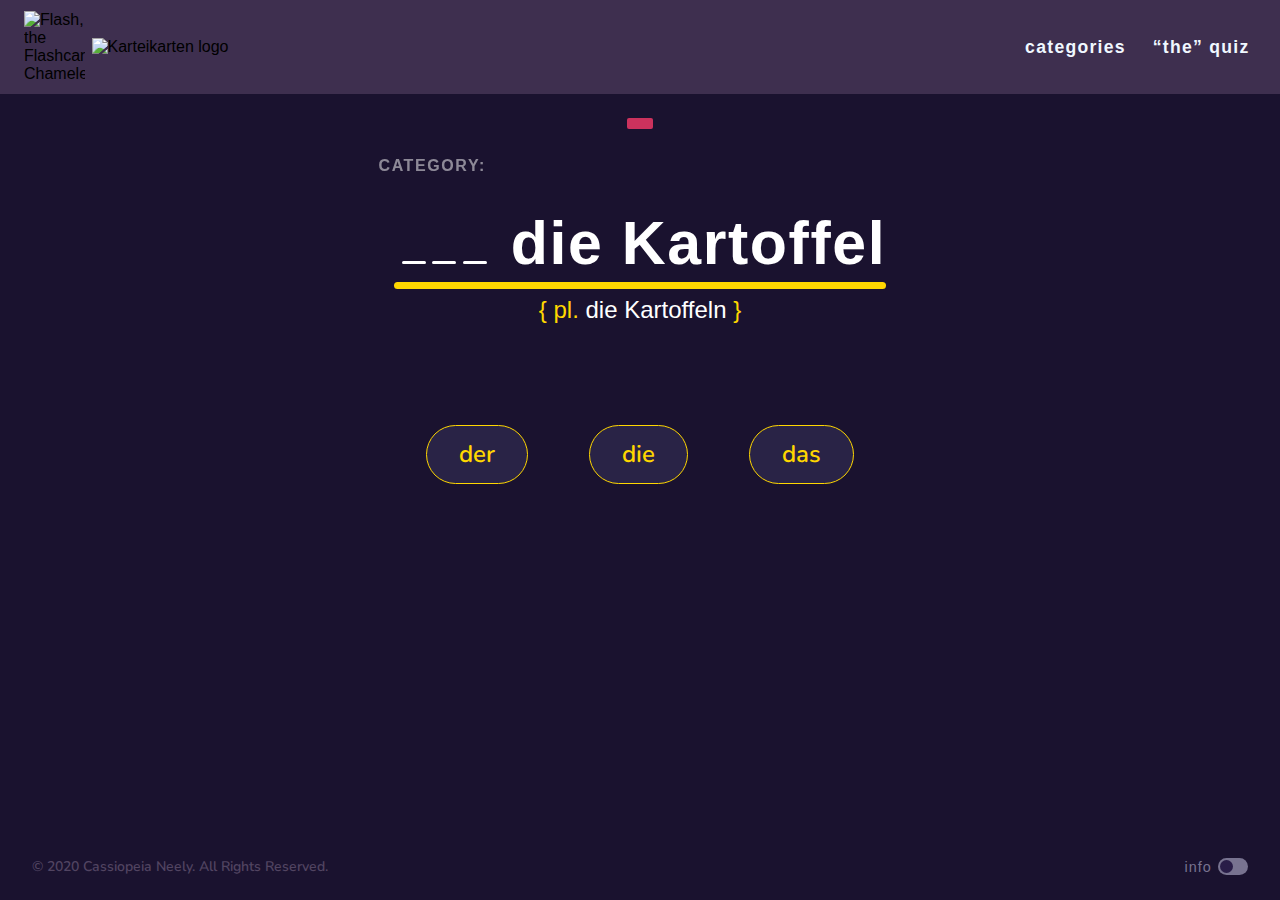
==== der-die-das.html @ 9fbf697b "add terminal newline" ====
<!DOCTYPE html>
<html lang="en">
<head>
    <meta charset="UTF-8" />
    <meta name="viewport" content="width=device-width, initial-scale=1.0" />
    <meta http-equiv="cache-control" content="no-store" />
    <meta http-equiv="X-UA-Compatible" content="ie=edge" />
    <meta name="theme-color" content="rgb(62, 47, 79)" />
    <meta name="apple-mobile-web-app-capable" content="yes" />
    <meta name="apple-mobile-web-app-status-bar-style" content="rgb(26, 18, 47)" />
    <title>DER, DIE, DAS QUIZ | Karteikarten—English to German Flashcards</title>
    <link rel="icon" type="image/png" href="images/flag-favicon.png" />
    <link rel="stylesheet" type="text/css" href="css/style.css" />
    <link rel="stylesheet" href="https://use.typekit.net/azi6bbn.css" />
    <link href="https://fonts.googleapis.com/css2?family=Nunito:wght@600&display=swap" rel="stylesheet" />
    <script src="https://ajax.googleapis.com/ajax/libs/jquery/3.4.1/jquery.min.js"></script>
</head>
<body class="quiz-page">
    <header>
        <section id="logo-container">
            <img id="chameleon" src="images/nav-images/flash-chameleon.svg" alt="Flash, the Flashcard Chameleon" />
            <a href="index.html"><img id="logo" src="images/nav-images/karteikarten-logo-text.svg" alt="Karteikarten logo" /></a>
        </section>
        <section id="hamburger">
            <img id="highlighter-menu" src="images/nav-images/menu-highlighters.svg" />
            <img id="highlighter-lines" src="images/nav-images/highlighter-lines.svg" alt="" />
        </section>
        <nav>
            <ul>
                <li id="open-categories" class="nav-links" tabindex="0">Categories</li>
                <li class="nav-links"><a href="./der-die-das.html" tabindex="1">“The” Quiz</a></li>
            </ul>
            <div id="nav-x-bg" class="close-x-bg">
                <p class="close-x">✕</p>
            </div>
        </nav>
    </header>
    <section id="categories-wrapper">
        <div id="lightning-flex">
            <div id="categories-x-bg" class="close-x-bg">
                <p class="close-x">✕</p>
            </div>
            <div id="lightning-container">
                <img id="tricolor-lightning" src="images/level-images/tricolor-lightning.svg" alt="Blue, orange, and gold lightning bolts" />
                <div id="round-totals-container">
                    <div>
                        <p class="flashcard-total" id="lightning-total"></p>
                        <span class="gray-divider"></span>
                        <p>Lightning Round</p>
                    </div>
                    <div>
                        <p class="flashcard-total" id="customized-total">0</p>
                        <span class="gray-divider"></span>
                        <p>Customized Round</p>
                    </div>
                </div>
                <p id="lightning-text">Up for a challenge? Click the Lightning Round button to skip <span id="total-levels"></span> levels and enter the <span id="total-words"></span>-word lightning round, or select categories and click Customized Round.</p>
                <button class="lightning-round mobile">Lightning Round</button>
            </div>
            <form id="categories-box">
                <input type="checkbox" name="animals" id="animals" class="hidden-checkbox" />
                <label for="animals">
                    <div class="selection-ring">
                        <div id="animals-color">
                            <img class="category-icons" src="images/category-icons/category-icons-animals.svg" />
                        </div>
                    </div>
                    <p class="label-text">Animals</p>
                </label>
                <input type="checkbox" name="arts" id="arts" class="hidden-checkbox" />
                <label for="arts">
                    <div class="selection-ring">
                        <div id="arts-color">
                            <img class="category-icons expanded taller" src="images/category-icons/category-icons-arts.svg" />
                        </div>
                    </div>
                    <p class="label-text">Arts</p>
                </label>
                <input type="checkbox" name="body" id="body" class="hidden-checkbox" />
                <label for="body">
                    <div class="selection-ring">
                        <div id="body-color">
                            <img class="category-icons" src="images/category-icons/category-icons-body.svg" />
                        </div>
                    </div>
                    <p class="label-text">Body</p>
                </label>
                <input type="checkbox" name="calendar" id="calendar" class="hidden-checkbox" />
                <label for="calendar">
                    <div class="selection-ring">
                        <div id="calendar-color">
                            <img class="category-icons" src="images/category-icons/category-icons-calendar.svg" />
                        </div>
                    </div>
                    <p class="label-text">Calendar</p>
                </label>
                <input type="checkbox" name="catastrophe" id="catastrophe" class="hidden-checkbox" />
                <label for="catastrophe">
                    <div class="selection-ring">
                        <div id="catastrophe-color">
                            <img class="category-icons expanded" src="images/category-icons/category-icons-catastrophe.svg" />
                        </div>
                    </div>
                    <p class="label-text">Catastrophe</p>
                </label>
                <input type="checkbox" name="clothes" id="clothes" class="hidden-checkbox" />
                <label for="clothes">
                    <div class="selection-ring">
                        <div id="clothes-color">
                            <img class="category-icons" src="images/category-icons/category-icons-clothes.svg" />
                        </div>
                    </div>
                    <p class="label-text">Clothes</p>
                </label>
                <input type="checkbox" name="food" id="food" class="hidden-checkbox" />
                <label for="food">
                    <div class="selection-ring">
                        <div id="food-color">
                            <img class="category-icons" src="images/category-icons/category-icon-food.svg" />
                        </div>
                    </div>
                    <p class="label-text">Food</p>
                </label>
                <input type="checkbox" name="home" id="home" class="hidden-checkbox" />
                <label for="home">
                    <div class="selection-ring">
                        <div id="home-color">
                            <img class="category-icons" src="images/category-icons/category-icons-home.svg" />
                        </div>
                    </div>
                    <p class="label-text">Home</p>
                </label>
                <input type="checkbox" name="nature" id="nature" class="hidden-checkbox" />
                <label for="nature">
                    <div class="selection-ring">
                        <div id="nature-color">
                            <img class="category-icons" src="images/category-icons/category-icons-nature.svg" />
                        </div>
                    </div>
                    <p class="label-text">Nature</p>
                </label>
                <input type="checkbox" name="people" id="people" class="hidden-checkbox" />
                <label for="people">
                    <div class="selection-ring">
                        <div id="people-color">
                            <img class="category-icons squished" src="images/category-icons/category-icons-people.svg" />
                        </div>
                    </div>
                    <p class="label-text">People</p>
                </label>

                <input type="checkbox" name="tech" id="tech" class="hidden-checkbox" />
                <label for="tech">
                    <div class="selection-ring">
                        <div id="tech-color">
                            <img class="category-icons" src="images/category-icons/category-icons-technology.svg" />
                        </div>
                    </div>
                    <p class="label-text">Tech</p>
                </label>
                <input type="checkbox" name="travel" id="travel" class="hidden-checkbox" />
                <label for="travel">
                    <div class="selection-ring">
                        <div id="travel-color">
                            <img class="category-icons taller" src="images/category-icons/category-icons-travel.svg" />
                        </div>
                    </div>
                    <p class="label-text">Travel</p>
                </label>
            </form>
        </div>
        <button class="select-categories mobile" type="button" tabindex="0">Customized Round</button>
        <section id="lightning-button-row">
            <button class="lightning-round desktop" tabindex="0">Lightning Round</button>
            <button class="select-categories desktop" type="button" tabindex="0">Customized Round</button>
        </section>
    </section>
    <main>
        <section id="help-row">
            <div id="label-icon-container">
                <img class="help-icons" id="label-switch" src="images/help-icons/three-bent-labels.svg" title="Category Labels" alt="Labels icon" />
            </div>
            <div id="help-icons-container">
                <img class="help-icons" id="hint-bulb" src="images/help-icons/karteikarten-hint-bulb.svg" title="Hint Bulb" alt="Lightbulb icon" />
                <img class="help-icons" id="answer-key" src="images/help-icons/karteikarten-answer-key.svg" title="Answer Key" alt="Key icon" />
            </div>
            <div id="hint-message-container">
                <p id="hint-message"></p>
            </div>
        </section>
        <div id="mobile-focus">
            <section id="countdown-container">
                <p>This round has</p>
                <div id="countdown"></div>
                <p id="update-remaining"></p>
            </section>
            <section id="german-box">
                <div id="flashcard-category-wrapper">
                    <p id="card-category">Category: <span id="insert-category"></span></p>
                    <img class="category-icons" id="card-icon" src="" />
                </div>
                <div id="card-text-wrapper">
                    <div>
                        <div id="blank-word-flex">
                            <div id="blank-line-wrapper">
                                <span class="blank-line"></span>
                                <span class="blank-line"></span>
                                <span class="blank-line"></span>
                            </div>
                            <h1 id="german-word" lang="de">die Kartoffel</h1>
                        </div>
                        <span id="line"></span>
                    </div>
                    <div id="plural-zone">
                        <p>{ pl. <span id="german-plural" lang="de">die Kartoffeln</span> }</p>
                    </div>
                </div>
                <!-- EMPTY GRID ROW, BELOW -->
                <div></div> 
            </section>
            <section id="quiz-button-container">
                <div id="quiz-button-row">
                    <button id="der-button" class="quiz-buttons" type="button" tabindex="1">der</button>
                    <button id="die-button" class="quiz-buttons" type="button" tabindex="1">die</button>
                    <button id="das-button" class="quiz-buttons" type="button" tabindex="1">das</button>
                </div>
            </section>
        </div>
    </main>
    <section>
        <div id="level-box" class="modal">
            <div class="modal-content">
                <div id="modal-body">
                    <h2 lang="de">Fantastisch!</h2>
                    <p id="congrats-sub">You've reached</p>
                    <figure id="modal-image">
                        <figcaption id="level"></figcaption>
                    </figure>
                    <div id="mini-review-container">
                        <span class="chevron-ornament">» </span><p class="review-button" id="mini-review">Mini Review</p><span class="chevron-ornament"> «</span>
                    </div>
                    <div id="end-review-container">
                        <span class="chevron-ornament">» </span><p class="review-button" id="final-review">Final Review</p><span class="chevron-ornament"> «</span>
                    </div>
                </div>
                <div id="modal-review">
                    <h2>Mini Review</h2>
                    <p id="review-sub">Practice makes perfect, so have another look at <span id="review-count">these words</span><span id="remove-round"> from the last round.</span> Click <span id="each-it">each word</span> to see the correct translation.</p>
                    <div id="review-box"></div>
                </div>
                <div id="modal-footer">
                    <button id="continue" type="button">Continue</button>
                </div>
            </div>
        </div>
    </section>
    <section id="onion-skin" class="modal">
        <div id="info-container">
            <div class="info-graphics">
                <div id="info-countdown-container">
                    <p id="info-countdown">20</p>
                </div>
            </div>
            <div id="about-counter" class="info-blurbs">
                <p class="info-text">The <span class="info-item">counter</span> indicates the number of words that remain in the current round.</p>
                <img id="info-arrow-counter" class="info-arrows" src="images/arrows/arrow-to-counter.svg" />
            </div>
            <div class="info-graphics">
                <div class="help-circle">
                    <img class="info-help-icons" src="images/help-icons/three-bent-labels.svg" />
                </div>
                <div class="help-circle">
                    <img class="info-help-icons" src="images/help-icons/karteikarten-hint-bulb.svg" />
                </div>
                <div class="help-circle">
                    <img class="info-help-icons" src="images/help-icons/karteikarten-answer-key.svg" />
                </div>
            </div>
            <div id="about-help" class="info-blurbs">
                <img id="info-arrow-help" class="info-arrows" src="images/arrows/arrow-to-help.svg" />
                <p class="info-text">Toggle the <span class="info-item">category labels</span> with the first icon. The <span class="info-item">hint bulb</span> offers a more specific clue, and the <span class="info-item">answer key</span> has the solution.</p>
                <span class="info-text"><span class="bolded">Note:</span> The hint bulb and answer key build your <div class="review-preview-container">
                        <span class="dashed-underline">Mini Reviews</span>,
                        <div class="preview-box">
                            <video controls width="333.5" height="303.5" autoplay muted>
                                <source src="images/info-images/mini-review-preview.mp4" type="video/mp4" />
                            </video>
                        </div>
                    </div>so you'll have a second chance to translate tricky words.</span>
            </div>
            <div class="info-graphics">
                <img id="quiz-flashcard-example" src="images/info-images/quiz-flashcard-example.png" />
            </div>
            <div id="about-flashcard" class="info-blurbs">
                <img id="info-arrow-flashcard" class="info-arrows" src="images/arrows/arrow-to-flashcard.svg" />
                <p class="info-text">Can you fill in the <span class="info-item">missing word</span> above the yellow line? The plural form, below, is only for reference.</p>
                <div class="info-graphics">
                    <img id="quiz-buttons-example" src="images/info-images/geschlecht-buttons-example.png" />
                </div>
                <p class="info-text">Use the <span class="info-item">der, die, das buttons</span> to select the correct <span class="info-item">Geschlecht</span> (gender), but beware: if the button turns red, the answer was wrong and the flashcard word will appear in your Mini Review.</p>
            </div>
        </div>
    </section>
    <footer>
        <p id="copyright">&copy; 2020 Cassiopeia Neely. All Rights Reserved.</p>
        <div id="info-switch-container">
            <p id="info">Info</p>
            <label class="switch">
                <input id="info-switch" type="checkbox">
                <span class="slider round"></span>
            </label>
        </div>
    </footer>
    <script type="module" src="js/script.js"></script>
</body>
</html>
---- css/style.css ----
/* GLOBAL */

html {
    font-size: 16px;
    font-family: 'dinosaur', sans-serif;
    box-sizing: border-box;
    height: -webkit-fill-available;

}
* {
    box-sizing: inherit;
}
body {
    display: flex;
    flex-direction: column;
    min-height: 100vh;
    min-height: -webkit-fill-available;
    margin: 0;
    padding: 0;
    background-color: rgb(26, 18, 47);
}
button {
    display: block;
    font-size: 1rem;
    text-transform: uppercase;
    border: none;
    border-radius: 2px;
    padding: .5rem 3rem;
    cursor: pointer;
}

/* ACCENT FONTS */

.nav-links,
#card-category,
.info-item {
    font-family: 'verveine', sans-serif;
    font-weight: 600;
    font-style: normal;
}
button,
#hint-message,
#your-translation,
.review-answers,
#copyright {
    font-family: 'Nunito', sans-serif;
    font-weight: 600;
    font-style: normal;
}

/* HEADER */

header {
    display: flex;
    align-items: center;
    justify-content: space-between;
    padding: .7rem 1.5rem;
    background-color: rgb(62, 47, 79);
    position: fixed;
    top: 0;
    width: 100%;
    z-index: 7;
}
#logo-container {
    display: flex;
    align-items: center;
}
#chameleon {
    width: 61.16px;
}
img#logo {
    height: 53px;
    padding-left: .4rem;
}
a {
    text-decoration: none;
    padding: 0;
}
#hamburger {
    position: fixed;
    top: 25px;
    right: 25px;
    z-index: 7;
    width: 2.6rem;
    cursor: pointer;
    display: none;
}
#highlighter-menu,
#highlighter-lines {
    display: none;
}
nav {
    position: relative;
    z-index: 7;
}
#nav-x-bg {
    position: absolute;
    top: 30px;
    right: 30px;
    z-index: 7;
}
li {
    margin-left: .6rem;
    padding: .3rem .4rem;
}
.nav-links {
    display: inline;
    font-size: 1.1rem;
    color: rgb(240, 248, 255);
    letter-spacing: .08rem;
    text-transform: lowercase;
    list-style: none;
    cursor: pointer;
    background-image: url('../images/nav-images/nav-hover-highlight.svg');
    background-position: bottom;
    background-repeat: no-repeat;
    background-size: contain;
}
.nav-links:hover {
    color: rgb(196, 255, 236);
    background-image: url('../images/nav-images/nav-hover-highlight-dark.svg');
}
a {
    text-decoration: none;
    color: inherit;
}
a:hover {
    color: inherit;
}
.header-shadow {
    border-bottom: 1px solid #3F51B5;
    box-shadow: 1px 3px 5px 1px #9E9E9E;
}

/* CATEGORIES  */

#categories-wrapper {
    display: none;
    background-color: rgb(245, 245, 245);
    box-shadow: 1px 2px 7px 1px #545454;
    border-bottom: 1px solid #9E9E9E;
    width: 100%;
    position: absolute;
    z-index: 6;
}
#lightning-flex {
    display: flex;
    align-items: center;
    justify-content: space-between;
}
.close-x-bg {
    display: none;
    align-self: flex-end;
    align-items: center;
    justify-content: center;
    height: 1.5rem;
    width: 1.5rem;
    border-radius: 100px;
    background-image: linear-gradient(rgb(236, 123, 82), rgb(239, 82, 84));
    margin: 1rem 1.5rem 0;
    cursor: pointer;
}
.close-x-bg:hover {
    background-image: linear-gradient(rgb(237, 79, 84), rgb(237, 160, 117));
}
.close-x {
    font-weight: 400;
    font-style: normal;
    font-size: .7rem;
    color: rgb(245, 245, 245);
    margin: 0;
}
.close-x:hover {
    transition: 2s;
    transform: rotate(360deg);
}
#exit-row {
    display: flex;
    justify-content: flex-end;
}
#categories-x-bg {
    display: flex;
}
#lightning-container {
    margin: 1rem 2rem;
    text-align: center;
}
#tricolor-lightning {
    height: 100px;
    margin: .5rem;
    cursor: pointer;
}
#round-totals-container {
    display: flex;
    align-items: center;
    justify-content: space-between;
    width: 60%;
    margin: .5rem auto;
}
#round-totals-container div {
    font-weight: 400;
    font-style: normal;
    text-align: center;
    color: rgb(109, 103, 93);
    text-transform: uppercase;
    font-size: .8rem;
}
#round-totals-container p {
    margin: .5rem .25rem;
}
.flashcard-total {
    font-weight: 700;
    font-size: 2rem;
}
#lightning-total {
    color: rgb(255, 72, 0);
}
#customized-total {
    color: rgb(128, 84, 181);
}
.gray-divider {
    display: block;
    height: 2px;
    width: 100%;
    background-color: rgb(208, 205, 200);
    border-radius: 25px;
}
#lightning-text {
    font-weight: 300;
    font-style: normal;
    font-size: 1.2rem;
    letter-spacing: .12rem;
    color: rgb(109, 103, 93);
    padding: 1rem;
    margin: 0;
}
button.lightning-round {
    background-color: rgb(255, 72, 0);
    color: rgb(255, 255, 255);
    margin: 1rem auto;
}
button.lightning-round:hover {
    background-color: rgb(0, 197, 255);
}
.mobile {
    display: none;
}
#categories-box {
    display: flex;
    flex-wrap: wrap;
    align-items: center;
    justify-content: space-evenly;
    padding: 20px;
    max-width: 50%;
}
#categories-box label {
    width: 110px;
    margin: 10px;
    padding: 15px;
    position: relative;
    cursor: pointer;
}
.hidden-checkbox {
    clip-path: inset(100% 100% 100% 100%);
    position: absolute;
}
.hidden-checkbox:checked + label .selection-ring {
    border: 3px solid rgb(165, 175, 232);
}
.hidden-checkbox:checked + label .label-text {
    font-weight: 700 !important;
}
.selection-ring {
    display: flex;
    align-items: center;
    justify-content: center;
    border-radius: 100%;
    width: 55px;
    height: 55px;
    margin: 0 auto;
    cursor: pointer;
}
.selection-ring div {
    border-radius: 100%;
    width: 45px;
    height: 45px;
    display: flex;
    align-items: center;
    justify-content: center;
    margin: 0 auto;
}
#adjectives-color {
    background-color: rgb(156, 83, 141);
}
#animals-color {
    background-color: rgb(160, 129, 129);
}
#arts-color {
    background-color: rgb(70, 130, 180);
}
#body-color {
    background-color: rgb(245, 106, 55);
}
#calendar-color {
    background-color: rgb(205, 92, 92);
}
#catastrophe-color {
    background-color: rgb(117, 148, 117);
}
#clothes-color {
    background-color: rgb(9, 148, 189);
}
#food-color {
    background-color: rgb(244, 67, 54);
}
#home-color {
    background-color: rgb(119, 46, 83);
}
#nature-color {
    background-color: rgb(46, 139, 87);
}
#numbers-color {
    background-color: rgb(107, 106, 158);
}
#people-color {
    background-color: rgb(0, 139, 139);
}
#phrases-color {
    background-color: rgb(206, 60, 94);
}
#tech-color {
    background-color: rgb(96, 125, 139);
}
#travel-color {
    background-color: rgb(94, 147, 243)
}
.category-icons {
    width: 25px;
    max-height: 20px;
}
.squished {
    width: 20px;
}
.expanded {
    width: 30px;
}
.taller {
    max-height: 24px;
}
.label-text {
    font-weight: 300;
    font-style: normal;
    font-size: .8rem;
    color: rgb(41, 35, 70);
    text-align: center;
    margin: .6rem auto 0;
}
.select-categories {
    margin: 1rem auto;
    color: rgb(240, 248, 255);
    background-color: rgb(128, 84, 181);
}
.select-categories:hover,
#continue:hover {
    background-color: rgb(201, 124, 194);
}
#lightning-button-row {
    display: flex;
}

/* MAIN */

#help-row {
    display: flex;
    align-items: center;
    justify-content: flex-end;
    padding-top: .5rem;
}
#label-icon-container,
#help-icons-container {
    display: flex;
    align-items: center;
    height: 84px;
}
#help-icons-container {
    background-color: rgb(26, 18, 47);
    z-index: 2;
}
#hint-message-container {
    background-color: rgb(191, 255, 223);
    border-radius: 100px;
    cursor: pointer;
    display: flex;
    align-items: center;
    justify-content: center;
    position: fixed;
    right: -100%;
    width: 250px;
    height: 80px;
    z-index: 1;
}
#hint-message-container::after {
    content: '';
    position: absolute;
    width: 15px;
    height: 15px;
    right: -6px;
    background-color: rgb(191, 255, 223);
    border-radius: 2px;
    transform: rotate(45deg);
}
#hint-message {
    display: inline-block;
    padding: 1rem 1.3rem;
    font-size: 1rem;
    color: rgb(16, 115, 106);
}
.ital {
    font-style: italic;
}
.underline {
    text-decoration: underline;
}
.help-icons {
    height: 40px;
    filter: opacity(.7);
    cursor: pointer;
    padding-right: 2rem;
}
.help-icons:hover {
    filter: opacity(1);
}
#mobile-focus {
    padding-top: 1.5rem;
}
#countdown-container {
    display: flex;
    align-items: center;
    justify-content: center;
    margin-bottom: .625rem;
}
#countdown-container p {
    font-weight: 300;
    font-style: normal;
    font-size: .8rem;
    text-align: right;
    text-transform: uppercase;
    letter-spacing: .1rem;
    color: rgb(245, 245, 245);
    margin: 0;
    opacity: 0;
    width: 140px;
}
#countdown {
    font-weight: 700;
    font-style: normal;
    font-size: 1.3rem;
    line-height: 1.3rem;
    background-color: rgb(204, 50, 93);
    color: rgb(255, 255, 255);
    border-radius: 2px;
    padding: .3rem .8rem .4rem .8rem;
    margin: 0 .5rem;
    cursor: pointer;
}
#update-remaining {
    text-align: left !important;
}
#german-box {
    display: grid;
    width: 555px;
    height: 250px;
    grid-template: 20% 60% 20% / 100%;
    margin: 0 auto 2.1rem;
    border-radius: 5px;
}
#flashcard-category-wrapper {
    display: flex;
    align-items: center;
    justify-content: space-between;
    margin: 0 1rem;
    opacity: .5;
}
#card-category {
    font-size: 1rem;
    letter-spacing: .1rem;
    text-transform: uppercase;
    color: rgb(255, 255, 255);
    margin: 0;
}
#card-text-wrapper {
    width: fit-content;
    display: flex;
    flex-direction: column;
    align-items: center;
    justify-content: center;
    margin: 0 auto;
}
#german-word {
    display: inline;
    font-weight: 700;
    font-style: normal;
    font-size: 3.8rem;
    letter-spacing: .1rem;
    color: rgb(255, 255, 255);
    margin: 0 0 .1rem 0;
}
#line {
    display: block;
    height: 7px;
    width: 100%;
    background-color: rgb(255, 215, 0);
    border-radius: 5px;
    margin: .13rem 0 .4rem 0;
}
#plural-zone {
    display: block;
    font-weight: 400;
    font-style: normal;
    font-size: 1.5rem;
    color: rgb(255, 215, 0);
    display: inline;
    margin: 0;
}
#plural-zone p {
    margin: 0;
}
#german-plural {
    color: rgb(255, 255, 255);
}
#translation-container {
    display: flex;
    align-items: center;
    width: fit-content;
    border-radius: 100px;
    background-color: rgb(41, 35, 70);
    margin: 0 auto;
    padding: 0 .7rem 0 1.5rem;
}
#your-translation {
    font-size: 2rem;
    text-align: center;
    background-color: rgb(41, 35, 70);
    color: rgb(97, 183, 223);
    padding: .5rem 0;
    border: none;
    border-radius: 3px;
}
#your-translation::placeholder {
    opacity: .7;
    font-style: italic;
    font-size: 1.5rem;
}
#your-translation:active,
#your-translation:focus {
  outline: none;
}
#submit {
    display: inline-block;
    background-color: rgb(196, 255, 236);
    border-radius: 100px;
    height: 2.5rem;
    width: 3.125rem;
    margin: 0;
    padding: 0;
}
#submit-arrow {
    height: 50%;
    margin: 0 auto;
    display: block;
}
#submit:active,
#submit:focus {
    border: 1px solid rgb(97, 183, 223);
    outline: none;
    box-shadow: 0 0 3px 1px rgb(97, 183, 223);
}

/* INPUT AND QUIZ-BUTTON ANIMATIONS */

/* activated with js, bzzt turns the input red */
.add-bzzt {
    -webkit-animation-name: bzzt;
    -webkit-animation-duration: 2s;
    animation-name: bzzt;
    animation-duration: 2s;
}
@-webkit-keyframes bzzt {
    0%   {background-color: rgb(41, 35, 70);}
    25%  {background-color: rgb(169, 0, 0);}
    50%  {background-color: rgb(169, 0, 0);}
    100% {background-color: rgb(41, 35, 70);}
}
@keyframes bzzt {
    0%   {background-color: rgb(41, 35, 70);}
    25%  {background-color: rgb(169, 0, 0);}
    50%  {background-color: rgb(169, 0, 0);}
    100% {background-color: rgb(41, 35, 70);}
}

/* activated with js, sparkle highlights the quiz buttons  */
.add-sparkle {
    -webkit-animation-name: sparkle;
    -webkit-animation-duration: 2s;
    animation-name: sparkle;
    animation-duration: 2s;
}
@-webkit-keyframes sparkle {
    0%   {background-color: rgb(41, 35, 70);}
    25%  {background-color: rgb(179, 230, 217); border-color: rgb(179, 230, 217);}
    50%  {background-color: rgb(179, 230, 217); border-color: rgb(179, 230, 217);}
    100% {background-color: rgb(41, 35, 70);}
}
@keyframes sparkle {
    0%   {background-color: rgb(41, 35, 70);}
    25%  {background-color: rgb(179, 230, 217); border-color: rgb(179, 230, 217);}
    50%  {background-color: rgb(179, 230, 217); border-color: rgb(179, 230, 217);}
    100% {background-color: rgb(41, 35, 70);}
}

/* NEXT-LEVEL MODAL BOX */

.modal {
    display: none;
    position: fixed;
    z-index: 4;
    padding-top: 6%;
    left: 0;
    top: 0;
    width: 100%;
    height: 100%;
    background-color: rgba(41,35,70,0.5);
}
#level-box {
    z-index: 8;
}
.modal-content {
    position: relative;
    background-color: rgb(253, 253, 253);
    margin: auto;
    padding: 0;
    border: 1px solid rgb(136, 136, 136);
    box-shadow: 0 4px 8px 0 rgba(0,0,0,0.2), 0 6px 20px 0 rgba(0,0,0,0.19);
    width: 50%;
    -webkit-animation-name: drop-modal;
    -webkit-animation-duration: 0.4s;
    animation-name: drop-modal;
    animation-duration: 0.4s;
}
@-webkit-keyframes drop-modal {
    from {top: -300px; opacity: 0}
    to {top: 0; opacity: 1;}
}
@keyframes drop-modal {
    from {top: -300px; opacity: 0}
    to {top: 0; opacity: 1;}
}
#modal-body {
    padding: 2px 16px;
    text-align: center;
}
h2 {
    font-weight: 900;
    font-style: italic;
    line-height: 1.6rem;
    letter-spacing: .08rem;
    text-transform: uppercase;
    color: rgb(201, 124, 194);
    margin: 2rem 0;
    font-size: 3rem;
    padding: 0;
}
#congrats-sub,
#review-sub {
    font-weight: 300;
    font-style: normal;
    font-size: 1.2rem;
    text-transform: uppercase;
    letter-spacing: .12rem;
    color: rgb(109, 103, 93);
    padding-bottom: 1.5rem;
    margin: 0; 
}
#review-sub {
    text-transform: unset;
}
#modal-image {
    display: flex;
    align-items: center;
    justify-content: center;
    background-image: url('../images/level-images/flash-level-bubble.svg');
    background-repeat: no-repeat;
    background-position: center;
    background-size: contain;
    height: 300px;
    margin-bottom: 1.5rem;
}
#level {
    font-weight: 700;
    font-style: normal;
    font-size: 7.8rem;
    color: rgb(248, 248, 255);
    cursor: default;
}
.chevron-ornament {
    font-weight: 300;
    font-style: normal;
    font-size: 1.3rem;
    color: rgb(109, 103, 93);
}
.review-button {
    font-weight: bold;
    font-style: normal;
    font-size: .9rem;
    text-transform: uppercase;
    letter-spacing: .03rem;
    color: rgb(97, 183, 223);
    padding: 0 .3rem;
    display: inline;
    cursor: pointer;
}
.review-button:hover {
    padding: 0;
    color: rgb(217, 159, 247);
    transition: padding 2s, color 2s;
}
#end-review-container {
    display: none;
}
#modal-review {
    display: none;
    padding: 2px 35px;
    text-align: center;
}
#review-box {
    max-height: 250px;
    overflow-y: scroll;
    background-color: rgb(240, 248, 255);
    padding-bottom: 1.5rem;
}
.review-words {
    font-weight: 700;
    font-style: normal;
    font-size: 1.5rem;
    letter-spacing: .1rem;
    margin: 1.5rem auto .2rem;
    width: fit-content;
    cursor: pointer;
}
.down-arrows {
    display: none;
    height: 15px;
    margin: 0 auto;
    padding: 0 10px;
}
.up-arrows {
    transform: rotate(180deg);
    transition-duration: 2s;
    backface-visibility: hidden;
}
.review-answers {
    display: none;
    font-size: 1.1rem;
    letter-spacing: .05rem;
    color: rgb(85, 110, 144);
    padding: 0 .5rem;
    margin: .2rem auto 0;
}
#modal-footer {
    padding: 2px 16px;
}
#continue {
    margin: 1.5rem auto;
    color: rgb(240, 248, 255);
    background-color: rgb(128, 84, 181);
}

/* ONION SKIN */

#info-container {
    display: flex;
    flex-direction: column;
    position: relative;
    margin: 0 auto;
    padding: 0;
    width: 100%;
    -webkit-animation-name: reveal-info;
    -webkit-animation-duration: 0.4s;
    animation-name: reveal-info;
    animation-duration: 0.4s;
}
@-webkit-keyframes reveal-info {
    from {top: -300px; opacity: 0}
    to {top: 0; opacity: 1;}
}
@keyframes reveal-info {
    from {top: -300px; opacity: 0}
    to {top: 0; opacity: 1;}
}
.info-graphics {
    display: none;
}
#info-countdown-container {
    display: flex;
    align-items: center;
    justify-content: center;
    width: 2.3125rem;
    height: 2rem;
    background-color: rgb(204, 50, 93);
    border-radius: 2px;
}
#info-countdown {
    font-weight: 700;
    font-style: normal;
    font-size: 1.3rem;
    color: rgb(255, 255, 255);
}
.help-circle {
    display: flex;
    align-items: center;
    justify-content: center;
    height: 70px;
    width: 70px;
    border-radius: 100px;
    background-color: rgb(26, 18, 47);
    margin: 0 1rem;
}
.info-help-icons {
    height: 40px;
}
#flashcard-example,
#quiz-flashcard-example {
    width: 75%;
}
#input-example,
#quiz-buttons-example {
    width: 70%;
}
.info-arrows {
    display: block;
}
#info-arrow-counter,
#info-arrow-flashcard {
    width: 6rem;
    align-self: flex-end;
}
#info-arrow-help {
    width: 3rem;
    margin: 0 auto;
}
.info-blurbs {
    width: 19rem;
    margin: -3rem 2rem 0 2rem;
}
.info-item {
    font-weight: 400;
    font-size: 1.1rem;
    color: rgb(255, 215, 0);
    letter-spacing: .1rem;
    text-transform: uppercase;
}
.info-text {
    font-weight: 400;
    font-style: normal;
    font-size: 1rem;
    color: rgb(240, 248, 255);
    letter-spacing: .03rem;
    line-height: 1.4rem;
    margin: .5rem 0 1rem 0;
    display: block; 
}
#about-counter {
    margin: 2rem 2rem 0 2rem;
}
#about-help {
    align-self: flex-end;
    text-align: right;
}
#about-flashcard,
#about-counter {
    display: flex;
    flex-direction: column;
}
.review-preview-container {
    display: inline;
    position: relative;
}
.dashed-underline {
    position: relative;
    background-image: url('../images/info-images/yellow-dash.svg');
    background-position: bottom;
    background-size: 63%;
    background-repeat: repeat-x;
    padding-bottom: .1rem;
    cursor: pointer;
}
.preview-box {
    display: none;
    position: absolute;
    right: 0px;
    height: 304px;
    border-radius: 2%;
    background-color: rgb(255, 215, 0);
    box-shadow: -3px -1px 7px 6px rgba(41,35,70,0.5);
    cursor: pointer;
}
video {
    display: block;
    outline: none;
    border-radius: 4px;
    padding: 10px 10px;
}

/* FOOTER */

footer {
    display: flex;
    align-items: center;
    justify-content: space-between;
    width: 100%;
    margin-top: auto;
    background-color: inherit;
    padding: 1.5rem 2rem;
}
#copyright {
    font-size: 14px;
    color: rgb(81, 68, 97);
    margin: 0;
}
#info-switch-container {
    display: flex;
    align-items: center;
    justify-content: flex-end;
    z-index: 5;
}
#info {
    font-weight: 300;
    font-style: normal;
    font-size: .9rem;
    color: rgb(120, 115, 144);
    text-align: center;
    letter-spacing: .06rem;
    text-transform: lowercase;
    padding-right: .4rem;
    margin: 0;
    cursor: default;
}
.switch {
    position: relative;
    display: inline-block;
    width: 30px;
    height: 17px;
    z-index: 5;
}
.switch input {
    opacity: 0;
    width: 0;
    height: 0;
}
.slider {
    position: absolute;
    cursor: pointer;
    top: 0;
    left: 0;
    right: 0;
    bottom: 0;
    background-color: rgb(120, 115, 144);
    -webkit-transition: .4s;
    transition: .4s;
}
.slider:before {
    position: absolute;
    content: "";
    height: 13px;
    width: 13px;
    left: 2px;
    bottom: 2px;
    background-color: rgb(41, 29, 72);
    -webkit-transition: .4s;
    transition: .4s;
}
.switch input:checked + .slider {
    background-color: rgb(255, 215, 0);
}
.switch input:focus + .slider {
    box-shadow: 0 0 1px rgb(255, 215, 0);
}
.switch input:checked + .slider:before {
    -webkit-transform: translateX(13px);
    -ms-transform: translateX(13px);
    transform: translateX(13px);
}
.slider.round {
    border-radius: 17px;
}
.slider.round:before {
    border-radius: 50%;
}

/* DER DIE DAS QUIZ */

#blank-word-flex {
    display: flex;
    align-items: baseline;
}
#blank-line-wrapper {
    display: flex;
    margin: 0 1.3rem 0 .31rem;
}
.blank-line {
    height: .2rem;
    width: 1.5rem;
    background-color: rgb(255 255 255);
    border-radius: 5px;
    margin: 0 .2rem;
}
#quiz-button-row {
    display: flex;
    align-items: center;
    justify-content: space-evenly;
    max-width: 550px;
    margin: 0 auto;
}
.quiz-buttons {
    font-size: 1.5rem;
    text-transform: none;
    color: rgb(255, 215, 0);
    background-color: rgb(41, 35, 70);
    border: 1.5px solid rgb(255, 215, 0);
    border-radius: 100px;
    padding: .8rem 2rem;
}
.quiz-buttons:active {
    background-color: rgb(255, 215, 0);
    color: rgb(26, 18, 47);
}
.quiz-buttons:focus {
    border: 1.5px solid rgb(66, 165, 245);
    box-shadow: 0px 0px 0px 1px rgb(177, 251, 227);
    outline: none;
}
.add-quiz-bzzt {
    -webkit-animation-name: quiz-bzzt;
    -webkit-animation-duration: 2s;
    animation-name: quiz-bzzt;
    animation-duration: 2s;
    color: rgb(240, 248, 255);
    cursor: not-allowed;
}
@-webkit-keyframes quiz-bzzt {
    0%   {background-color: rgb(41, 35, 70);}
    25%  {background-color: rgb(169, 0, 0);}
    50%  {background-color: rgb(169, 0, 0);}
    100% {background-color: rgb(255, 26, 26);}
}
@keyframes quiz-bzzt {
    0%   {background-color: rgb(41, 35, 70);}
    25%  {background-color: rgb(169, 0, 0);}
    50%  {background-color: rgb(169, 0, 0);}
    100% {background-color: rgb(255, 26, 26);}
}
.red-button {
    background-color: rgb(255, 26, 26)!important;
    border: 1px solid rgb(255, 26, 26)!important;
    cursor: not-allowed;
    color: rgb(240, 248, 255)!important;
}
.sparkle-text {
    color: rgb(26, 18, 47);
}

/* MEDIA QUERIES */

@media only screen and (max-width: 1044px) {

    /* CATEGORIES */

    #lightning-flex {
        flex-direction: column;
    }
    #lightning-container {
        max-width: 692px;
    }
    .mobile {
        display: block;
    }
    .desktop {
        display: none;
    }
}

@media only screen and (max-width: 1000px) {
    
    /* ONION SKIN */

    #info-container {
        overflow-y: scroll;
        max-height: 38rem;
        background-color: rgb(253, 253, 253);
        margin: 0 auto;
        padding: 1.3rem;
        border: 1px solid rgb(136, 136, 136);
        box-shadow: 0 4px 8px 0 rgba(0,0,0,0.2), 0 6px 20px 0 rgba(0,0,0,0.19);
        width: 70%;
    }
    .info-graphics {
        display: flex;
        align-items: center;
        justify-content: center;
        margin: 1rem;
    }
    .info-blurbs {
        width: 100%;
        margin: 0 auto;
    }
    .info-text {
        color: rgb(109, 103, 93);
    }
    .info-item {
        color: rgb(47, 172, 155);
    }
    #about-counter {
        margin: 0 auto;
    }
    #about-help {
        text-align: left;
    }
    .dashed-underline {
        background-image: url('../images/info-images/green-dash.svg');
    }
    .info-arrows {
        display: none;
    }

    /* MODAL BOX */

    .modal-content {
        width: 70%;
    }
}

@media only screen and (max-width: 615px) {

    /* MAIN */

    #hamburger {
        display: block;
    }
    nav {
        position: fixed;
        top: 0;
        right: 100%;
        background-image: url('../images/nav-images/stationery-background.png');
        background-repeat: no-repeat;
        background-size: cover;
        width: 100%;
        height: 100%;
        padding: 20px 0;
    }
    ul {
        padding: 0;
        margin-top: 41%;
    }
    li {
        margin-left: 55%;
        transform: rotate(10deg);
    }
    .nav-links {
        display: block;
        font-size: 2.5rem;
        color: rgb(42, 95, 134);
        text-align: center;
        margin-bottom: 1rem;
        padding: 0;
        width: fit-content;
    }
    .nav-links:hover {
        color: rgb(99, 135, 172);
        background-image: url('../images/nav-images/nav-hover-highlight-dark.svg');
    }
    #nav-x-bg {
        display: flex;
    }
    #highlighter-menu {
        display: block;
        height: 1.3rem;
        cursor: pointer;
        position: absolute;
    }
    #highlighter-lines {
        display: block;
        height: 1.3rem;
    }
    #german-box {
        width: 350px;
        height: 170px;
        margin: 1rem auto 1.5rem;
    }
    #flashcard-category-wrapper {
        margin: 0 .75rem;
    }
    #card-category {
        font-size: .75rem;
    }
    #card-icon {
        width: 20px;
        max-height: 15px;
    }
    #blank-line-wrapper {
        margin: 0 1rem 0 .1rem;
    }
    .blank-line {
        width: 1rem;
        margin: 0 .15rem;
    } 
    #german-word {
        font-size: 2.4rem;
    }
    #plural-zone {
        font-size: 1.2rem;
    }
    #your-translation {
        width: 300px;
        font-size: 1.7rem;
        padding: .2rem 0;
    }
    #submit {
        height: 1.5rem;
        width: 2.125rem;
    }

    /* DER DIE DAS QUIZ */

    #quiz-button-row {
        max-width: 350px;
    }
    .quiz-buttons {
        font-size: 1rem;
        padding: .4rem 1rem;
    }
}

@media (hover: hover) {
    .quiz-buttons:hover {
        background-color: rgb(255, 215, 0);
        color: rgb(26, 18, 47);
    }
}

@media only screen and (max-width: 530px) {
    /* MODAL BOX */

    h2 {
        font-size: 2rem;
        margin: 1.5rem auto;
    }
    #congrats-sub {
        font-size: 1.1rem;
    }
}

@media only screen and (max-width: 415px) {

    /* CATEGORIES */

    #round-totals-container {
        width: 80%;
    }
    #categories-box label {
        padding: 13px;
        margin: 5px;
    }

    /* ONION SKIN */

    #info-container {
        width: 80%;
        max-height: 31.25rem;
    }
    .help-circle {
        margin: 0 .5rem;
    }
    .preview-box {
        right: unset;
        height: unset;
    }
    video {
        width: 252.9px !important;
        height: 230.15px !important;
    }

    /* MODAL BOX */

    .modal {
        padding-top: 10%;
    }
    .modal-content {
        width: 80%;
    }
    #modal-image {
        height: 235px;
        margin: 5px;
    }
    #review-sub {
        font-size: 1rem;
        padding-bottom: 1rem;
    }

    /* FOOTER */

    #copyright {
        font-size: .65rem;
    }
}

@media only screen and (max-width: 375px) {
    
    /* CATEGORIES */

    #categories-box {
        padding: 0 0 20px 0;
    }

    /* ONION SKIN */

    .info-graphics {
        margin: 1rem .5rem;
    }
    .help-circle {
        margin: 0 .3rem;
    }
}
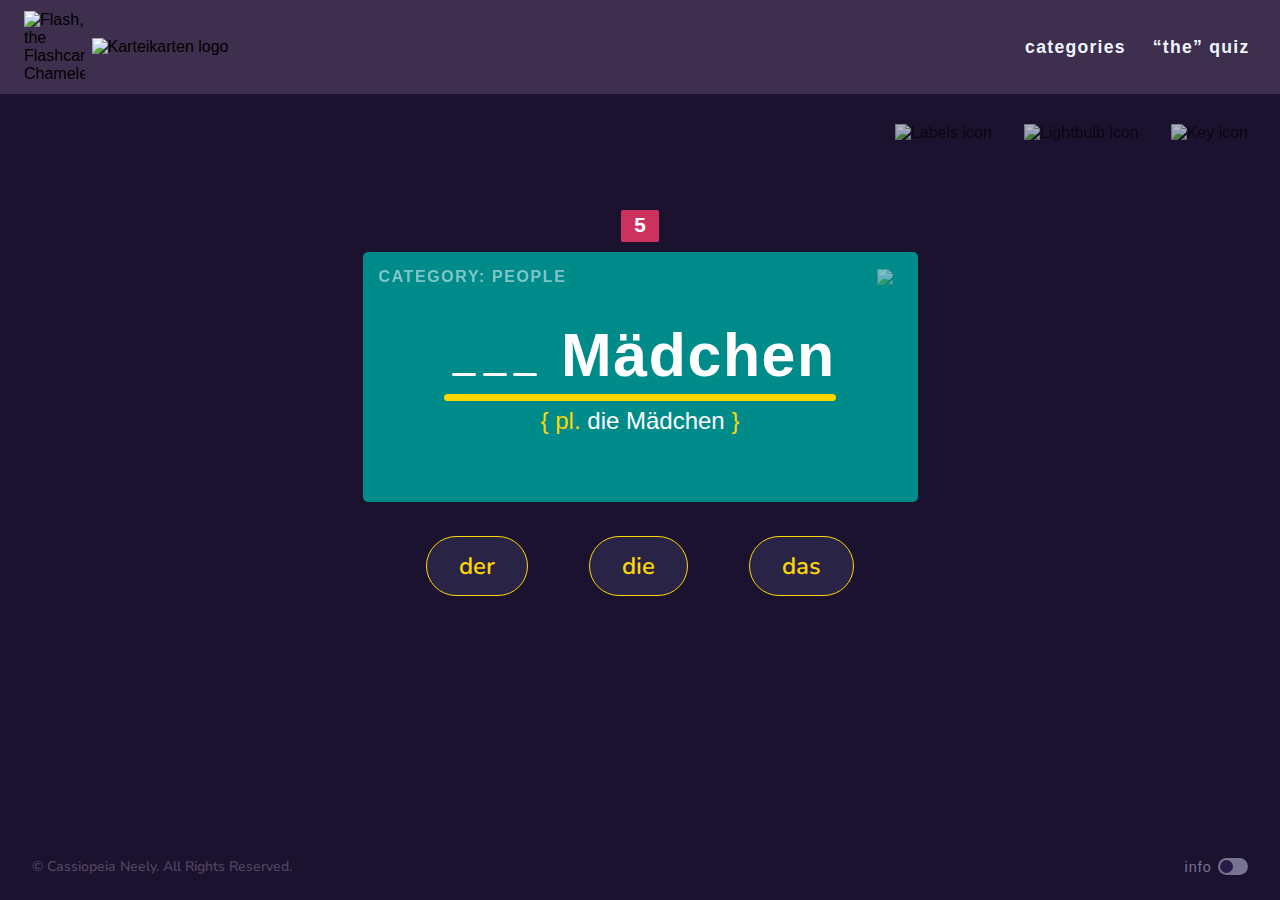
==== commit 226a7d58: "create span#copyright-year" ====
--- a/der-die-das.html
+++ b/der-die-das.html
@@ -302,7 +302,7 @@
         </div>
     </section>
     <footer>
-        <p id="copyright">&copy; 2020 Cassiopeia Neely. All Rights Reserved.</p>
+        <p id="copyright">&copy; <span id="copyright-year"></span> Cassiopeia Neely. All Rights Reserved.</p>
         <div id="info-switch-container">
             <p id="info">Info</p>
             <label class="switch">
--- a/css/style.css
+++ b/css/style.css
@@ -1,4 +1,19 @@
-/* GLOBAL */
+/* ----------------------------------
+STYLE SECTIONS
+1. GLOBAL
+2. ACCENT FONTS
+3. HEADER
+4. CATEGORIES
+5. MAIN
+6. INPUT AND QUIZ-BUTTON ANIMATIONS
+7. NEXT-LEVEL MODAL BOX
+8. ONION SKIN
+9. FOOTER
+10. DER DIE DAS QUIZ
+11. MEDIA QUERIES
+---------------------------------- */
+
+/* 1. GLOBAL */
 
 html {
     font-size: 16px;
@@ -29,7 +44,7 @@
     cursor: pointer;
 }
 
-/* ACCENT FONTS */
+/* 2. ACCENT FONTS */
 
 .nav-links,
 #card-category,
@@ -48,7 +63,7 @@
     font-style: normal;
 }
 
-/* HEADER */
+/* 3. HEADER */
 
 header {
     display: flex;
@@ -128,17 +143,17 @@
     color: inherit;
 }
 .header-shadow {
-    border-bottom: 1px solid #3F51B5;
-    box-shadow: 1px 3px 5px 1px #9E9E9E;
-}
-
-/* CATEGORIES  */
+    border-bottom: 1px solid rgb(63, 81, 181);
+    box-shadow: 1px 3px 5px 1px rgb(158, 158, 158);
+}
+
+/* 4. CATEGORIES  */
 
 #categories-wrapper {
     display: none;
     background-color: rgb(245, 245, 245);
-    box-shadow: 1px 2px 7px 1px #545454;
-    border-bottom: 1px solid #9E9E9E;
+    box-shadow: 1px 2px 7px 1px rgb(84, 84, 84);
+    border-bottom: 1px solid rgb(158, 158, 158);
     width: 100%;
     position: absolute;
     z-index: 6;
@@ -368,7 +383,7 @@
     display: flex;
 }
 
-/* MAIN */
+/* 5. MAIN */
 
 #help-row {
     display: flex;
@@ -576,7 +591,7 @@
     box-shadow: 0 0 3px 1px rgb(97, 183, 223);
 }
 
-/* INPUT AND QUIZ-BUTTON ANIMATIONS */
+/* 6. INPUT AND QUIZ-BUTTON ANIMATIONS */
 
 /* activated with js, bzzt turns the input red */
 .add-bzzt {
@@ -618,7 +633,7 @@
     100% {background-color: rgb(41, 35, 70);}
 }
 
-/* NEXT-LEVEL MODAL BOX */
+/* 7. NEXT-LEVEL MODAL BOX */
 
 .modal {
     display: none;
@@ -775,7 +790,7 @@
     background-color: rgb(128, 84, 181);
 }
 
-/* ONION SKIN */
+/* 8. ONION SKIN */
 
 #info-container {
     display: flex;
@@ -911,7 +926,7 @@
     padding: 10px 10px;
 }
 
-/* FOOTER */
+/* 9. FOOTER */
 
 footer {
     display: flex;
@@ -997,7 +1012,7 @@
     border-radius: 50%;
 }
 
-/* DER DIE DAS QUIZ */
+/* 10. DER DIE DAS QUIZ */
 
 #blank-word-flex {
     display: flex;
@@ -1069,7 +1084,7 @@
     color: rgb(26, 18, 47);
 }
 
-/* MEDIA QUERIES */
+/* 11. MEDIA QUERIES */
 
 @media only screen and (max-width: 1044px) {
 
@@ -1248,6 +1263,7 @@
 }
 
 @media only screen and (max-width: 530px) {
+    
     /* MODAL BOX */
 
     h2 {
@@ -1329,4 +1345,4 @@
     .help-circle {
         margin: 0 .3rem;
     }
-}+}
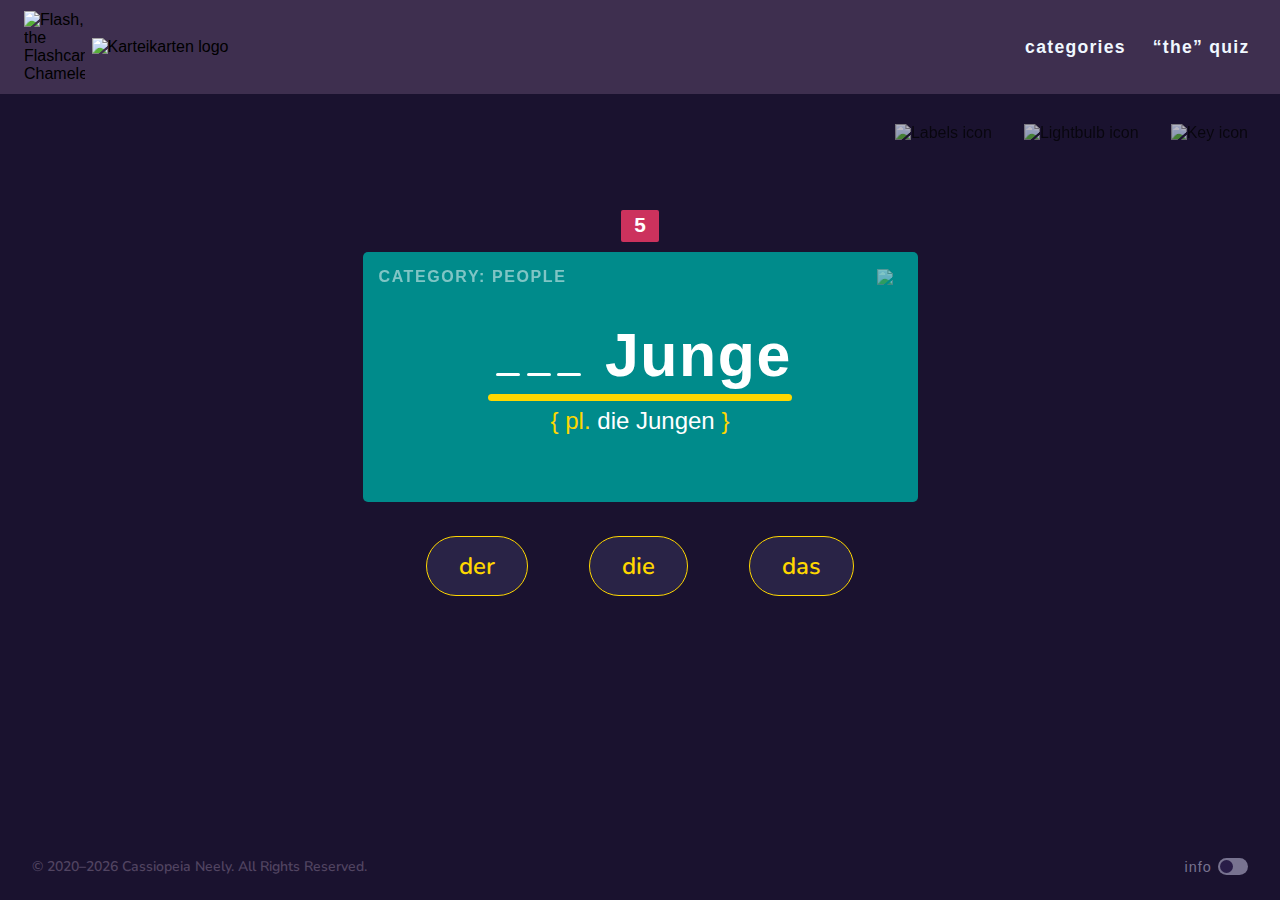
==== commit 8a3e3825: "update #copyright" ====
--- a/der-die-das.html
+++ b/der-die-das.html
@@ -302,7 +302,7 @@
         </div>
     </section>
     <footer>
-        <p id="copyright">&copy; <span id="copyright-year"></span> Cassiopeia Neely. All Rights Reserved.</p>
+        <p id="copyright">&copy; 2020–<span id="copyright-year"></span> Cassiopeia Neely. All Rights Reserved.</p>
         <div id="info-switch-container">
             <p id="info">Info</p>
             <label class="switch">
